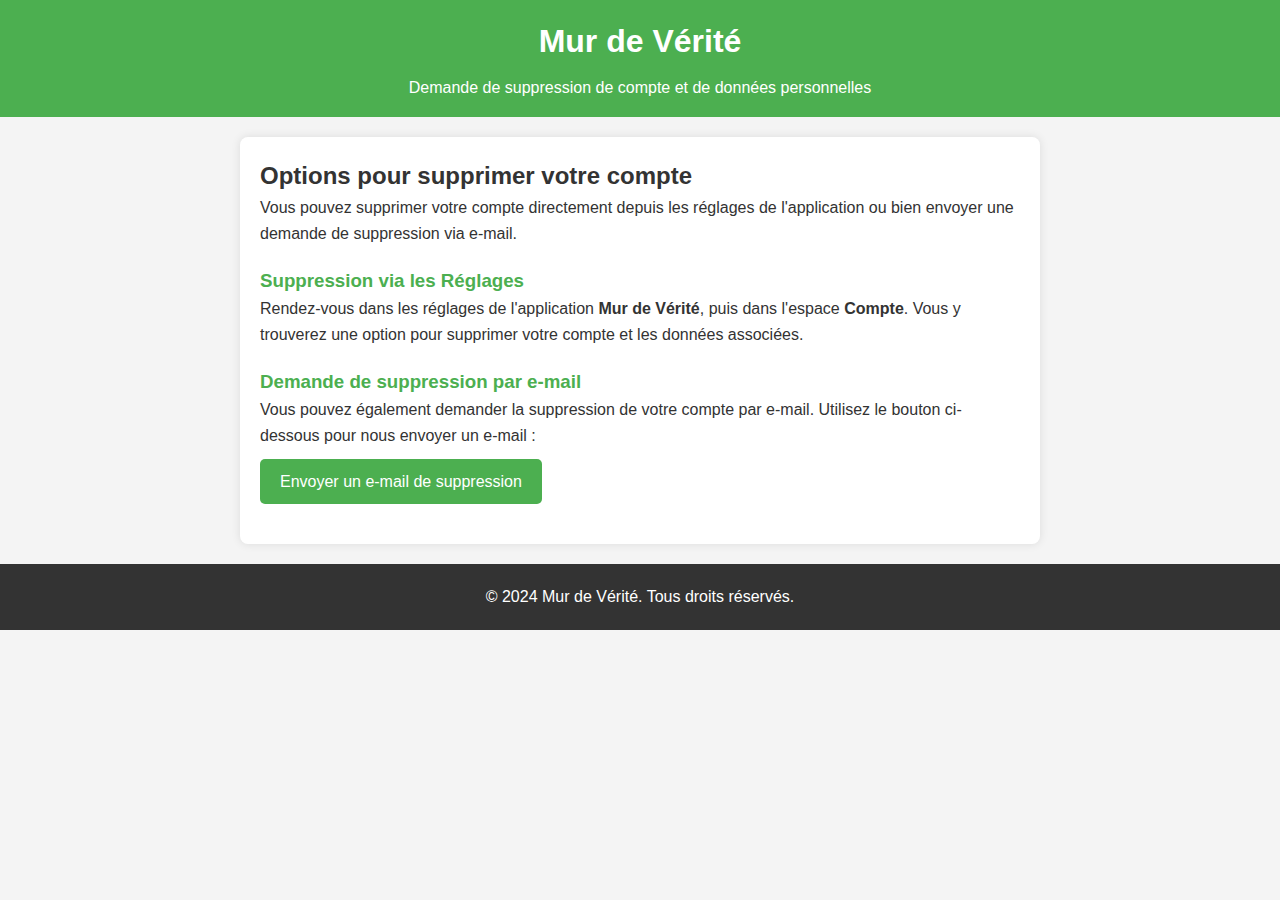
==== index.html @ 890aea75 "Add files via upload" ====
<!DOCTYPE html>
<html lang="fr">
<head>
    <meta charset="UTF-8">
    <meta name="viewport" content="width=device-width, initial-scale=1.0">
    <title>Demande de Suppression de Compte</title>
    <link rel="stylesheet" href="style.css">
</head>
<body>
    <header>
        <h1>Mur de Vérité</h1>
        <p>Demande de suppression de compte et de données personnelles</p>
    </header>

    <main>
        <section class="info-section">
            <h2>Options pour supprimer votre compte</h2>
            <p>Vous pouvez supprimer votre compte directement depuis les réglages de l'application ou bien envoyer une demande de suppression via e-mail.</p>
        </section>

        <section class="delete-section">
            <h3>Suppression via les Réglages</h3>
            <p>Rendez-vous dans les réglages de l'application <strong>Mur de Vérité</strong>, puis dans l'espace <strong>Compte</strong>. Vous y trouverez une option pour supprimer votre compte et les données associées.</p>
        </section>

        <section class="email-section">
            <h3>Demande de suppression par e-mail</h3>
            <p>Vous pouvez également demander la suppression de votre compte par e-mail. Utilisez le bouton ci-dessous pour nous envoyer un e-mail :</p>
            <a href="mailto:tnagdiel@gmail.com?subject=Demande%20de%20suppression%20de%20compte&body=Je%20souhaite%20supprimer%20mon%20compte%20et%20toutes%20mes%20données%20associées.">
                Envoyer un e-mail de suppression
            </a>
        </section>
    </main>

    <footer>
        <p>© 2024 Mur de Vérité. Tous droits réservés.</p>
    </footer>
</body>
</html>
---- style.css ----
* {
    margin: 0;
    padding: 0;
    box-sizing: border-box;
}

body {
    font-family: Arial, sans-serif;
    background-color: #f4f4f4;
    color: #333;
    line-height: 1.6;
}

header {
    background-color: #4CAF50;
    color: white;
    padding: 1rem;
    text-align: center;
}

header h1 {
    margin-bottom: 0.5rem;
}

main {
    padding: 20px;
    max-width: 800px;
    margin: 20px auto;
    background-color: white;
    border-radius: 8px;
    box-shadow: 0 0 10px rgba(0, 0, 0, 0.1);
}

section {
    margin-bottom: 20px;
}

section h3 {
    color: #4CAF50;
}

a {
    display: inline-block;
    padding: 10px 20px;
    background-color: #4CAF50;
    color: white;
    text-decoration: none;
    border-radius: 5px;
    margin-top: 10px;
}

a:hover {
    background-color: #45a049;
}

footer {
    text-align: center;
    padding: 20px;
    background-color: #333;
    color: white;
    margin-top: 20px;
    position: relative;
}

footer p {
    margin: 0;
}
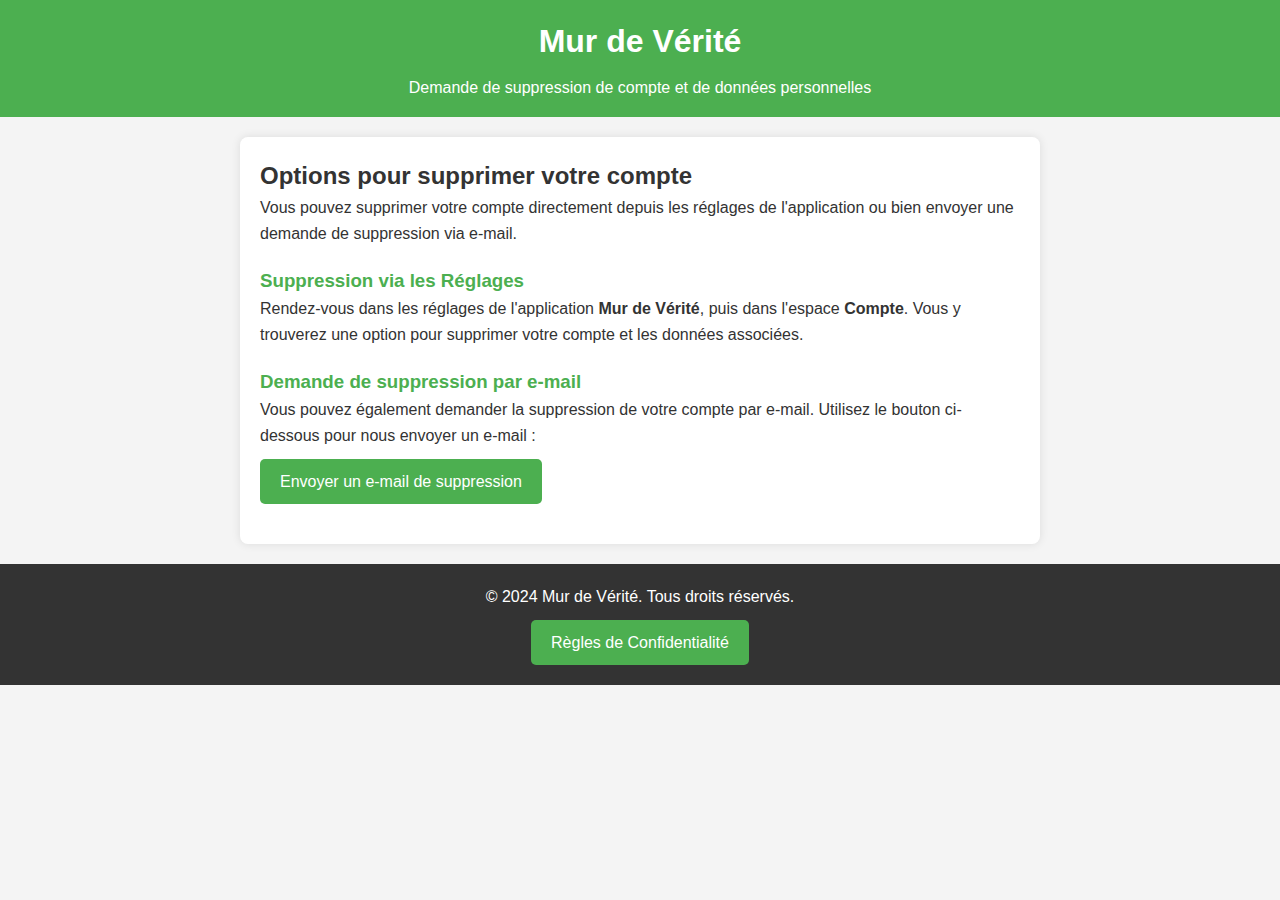
==== commit 67c5382a: "Add files via upload" ====
--- a/index.html
+++ b/index.html
@@ -34,6 +34,8 @@
 
     <footer>
         <p>© 2024 Mur de Vérité. Tous droits réservés.</p>
+        <!-- Lien vers la page de confidentialité -->
+        <p><a href="confidentialite.html">Règles de Confidentialité</a></p>
     </footer>
 </body>
 </html>
